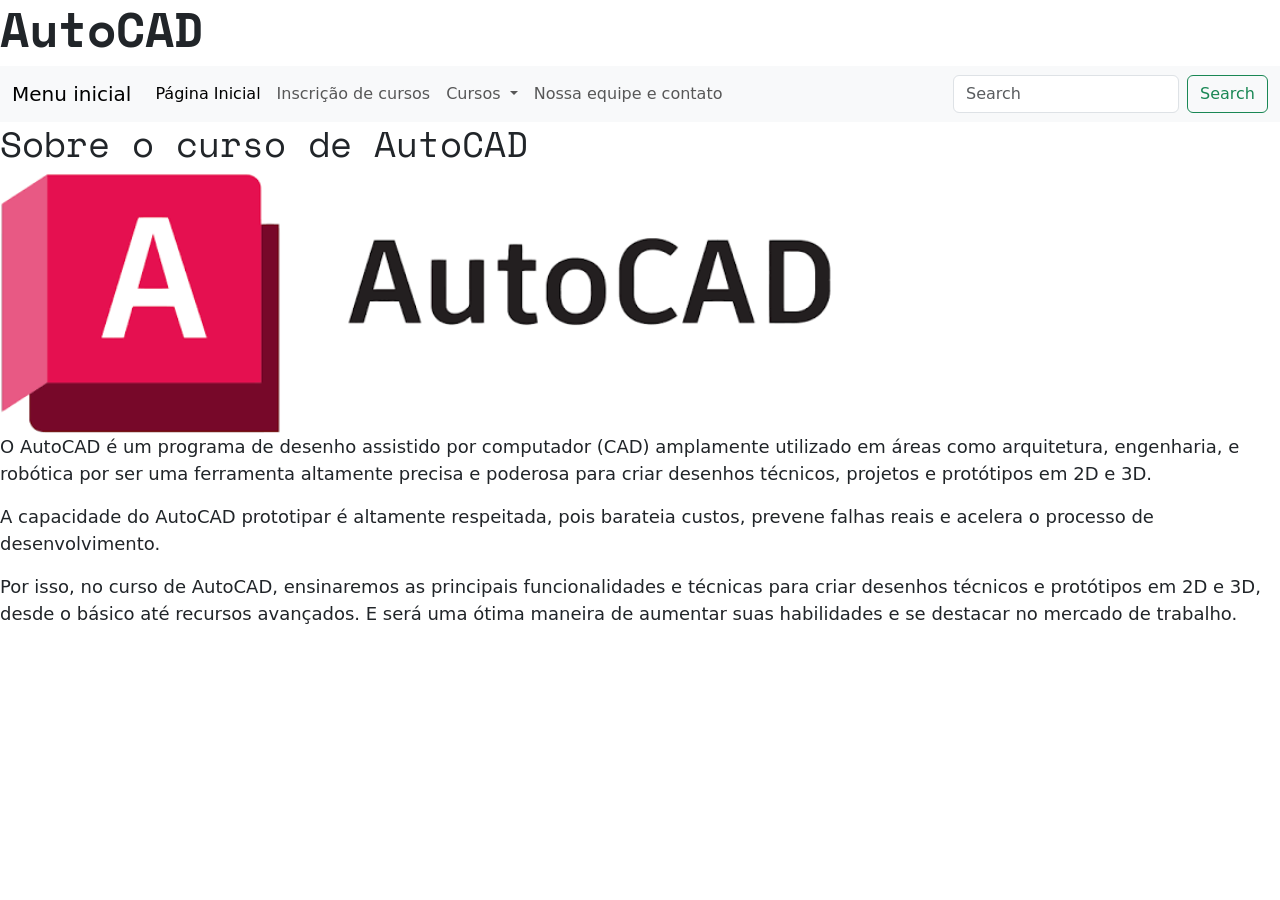
==== AutoCAD.html @ e308d981 "Versão quase concluída da estrutura do site, só falta mais uma página" ====
<!doctype html>
<html lang="pt-br">
  <head>
    <meta charset="UTF-8" />
    <meta name="viewport" content="width=device-width, initial-scale=1.0" />
    <title>AutoCAD</title>
    <!-- Bootstrap -->
    <link
      href="https://cdn.jsdelivr.net/npm/bootstrap@5.3.8/dist/css/bootstrap.min.css"
      rel="stylesheet"
      integrity="sha384-sRIl4kxILFvY47J16cr9ZwB07vP4J8+LH7qKQnuqkuIAvNWLzeN8tE5YBujZqJLB"
      crossorigin="anonymous"
    />
    <!-- Google Fonts -->
    <link rel="preconnect" href="https://fonts.googleapis.com" />
    <link rel="preconnect" href="https://fonts.gstatic.com" crossorigin />
    <link
      href="https://fonts.googleapis.com/css2?family=Space+Mono:ital,wght@0,400;0,700;1,400;1,700&display=swap"
      rel="stylesheet"
    />

    <!-- CSS Customizado -->
    <link rel="stylesheet" href="css/style.css" />
  </head>
  <body>
    <h1>AutoCAD</h1>

    <nav class="navbar navbar-expand-lg bg-body-tertiary">
      <div class="container-fluid">
        <a class="navbar-brand" href="#">Menu inicial</a>
        <button
          class="navbar-toggler"
          type="button"
          data-bs-toggle="collapse"
          data-bs-target="#navbarSupportedContent"
          aria-controls="navbarSupportedContent"
          aria-expanded="false"
          aria-label="Toggle navigation"
        >
          <span class="navbar-toggler-icon"></span>
        </button>
        <div class="collapse navbar-collapse" id="navbarSupportedContent">
          <ul class="navbar-nav me-auto mb-2 mb-lg-0">
            <li class="nav-item">
              <a class="nav-link active" aria-current="page" href="index.html"
                >Página Inicial</a
              >
            </li>
            <li class="nav-item">
              <a class="nav-link" href="formulario.html">Inscrição de cursos</a>
            </li>
            <li class="nav-item dropdown">
              <a
                class="nav-link dropdown-toggle"
                href="#"
                role="button"
                data-bs-toggle="dropdown"
                aria-expanded="false"
              >
                Cursos
              </a>
              <ul class="dropdown-menu">
                <li>
                  <a class="dropdown-item" href="AutoCAD.html">AutoCAD</a>
                </li>
                <li>
                  <a class="dropdown-item" href="Tinkercad.html">Tinkercad</a>
                </li>
                <li><hr class="dropdown-divider" /></li>
                <li>
                  <a class="dropdown-item" href="contato.html">Nossa Missão</a>
                </li>
              </ul>
            </li>
            <li class="nav-item">
              <a class="nav-link" aria-disabled="false" href="contato.html"
                >Nossa equipe e contato</a
              >
            </li>
          </ul>
          <form class="d-flex" role="search">
            <input
              class="form-control me-2"
              type="search"
              placeholder="Search"
              aria-label="Search"
            />
            <button class="btn btn-outline-success" type="submit">
              Search
            </button>
          </form>
        </div>
      </div>
    </nav>

    <main>
      <h2>Sobre o curso de AutoCAD</h2>
      <img src="img/autocad_logo.png" alt="Logo da AutoCAD" width="65%" />

      <br />
      <p>
        O AutoCAD é um programa de desenho assistido por computador (CAD)
        amplamente utilizado em áreas como arquitetura, engenharia, e robótica
        por ser uma ferramenta altamente precisa e poderosa para criar desenhos
        técnicos, projetos e protótipos em 2D e 3D.
      </p>
      <p>
        A capacidade do AutoCAD prototipar é altamente respeitada, pois barateia
        custos, prevene falhas reais e acelera o processo de desenvolvimento.
      </p>

      <p>
        Por isso, no curso de AutoCAD, ensinaremos as principais funcionalidades
        e técnicas para criar desenhos técnicos e protótipos em 2D e 3D, desde o
        básico até recursos avançados. E será uma ótima maneira de aumentar suas
        habilidades e se destacar no mercado de trabalho.
      </p>
    </main>

    <script
      src="https://cdn.jsdelivr.net/npm/bootstrap@5.3.8/dist/js/bootstrap.bundle.min.js"
      integrity="sha384-FKyoEForCGlyvwx9Hj09JcYn3nv7wiPVlz7YYwJrWVcXK/BmnVDxM+D2scQbITxI"
      crossorigin="anonymous"
    ></script>
  </body>
</html>
---- css/style.css ----
h1 {
  font-family: "Space Mono", Arial, Helvetica, sans-serif;
  font-size: 48px;
  font-weight: 550;
}

h2 {
  font-family: "Space Mono", Arial, Helvetica, sans-serif;
  font-size: 36px;
}

h3 {
  font-family: "Space Mono", Arial, Helvetica, sans-serif;
  font-size: 36px;
}

p {
  font-size: 18px;
}
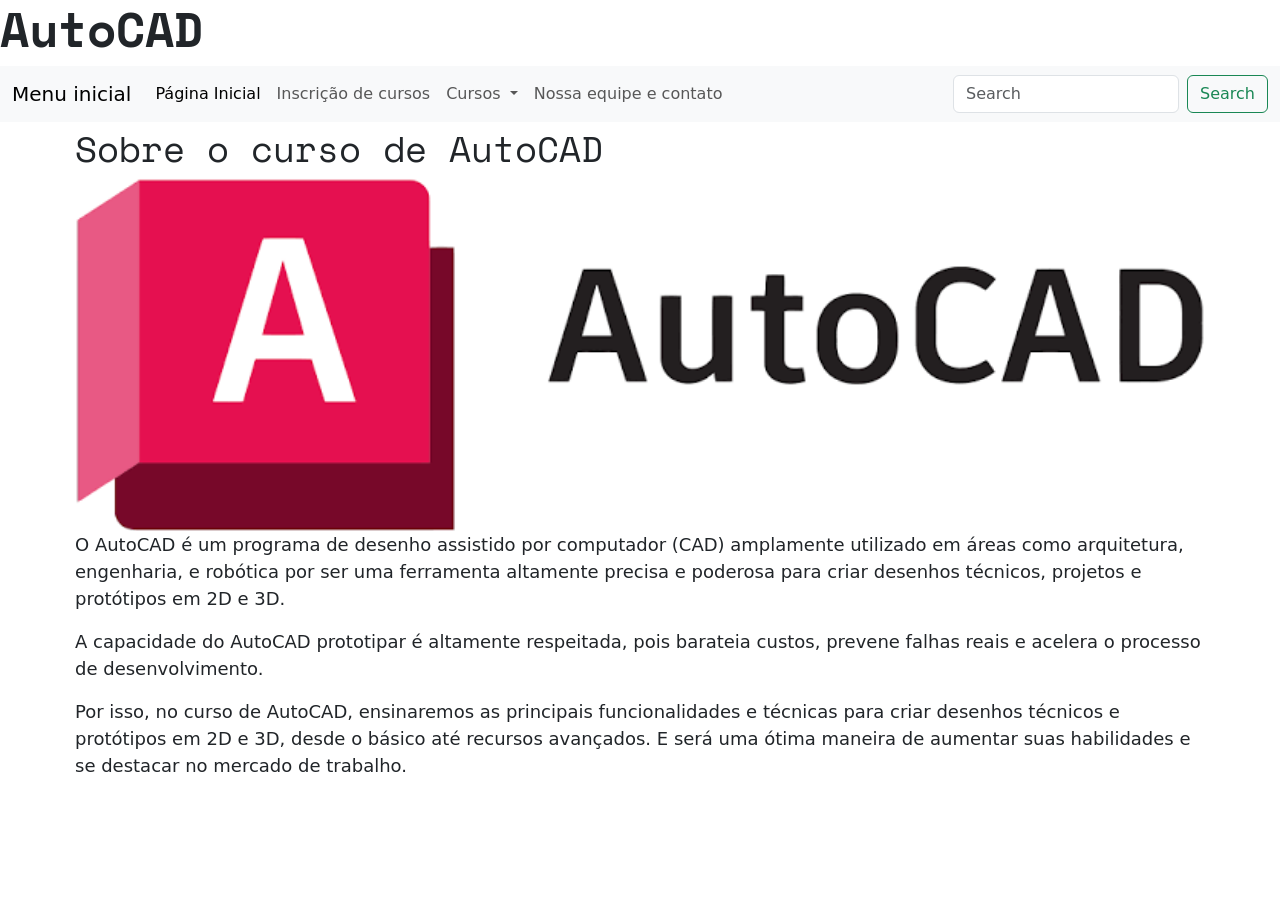
==== commit 48923158: "Adição de conteúdo e atualização do site" ====
--- a/AutoCAD.html
+++ b/AutoCAD.html
@@ -23,7 +23,7 @@
     <link rel="stylesheet" href="css/style.css" />
   </head>
   <body>
-    <h1>AutoCAD</h1>
+          <h1>AutoCAD</h1>
 
     <nav class="navbar navbar-expand-lg bg-body-tertiary">
       <div class="container-fluid">
@@ -68,7 +68,7 @@
                 </li>
                 <li><hr class="dropdown-divider" /></li>
                 <li>
-                  <a class="dropdown-item" href="contato.html">Nossa Missão</a>
+                  <a class="dropdown-item" aria-disabled="true">Desativado</a>
                 </li>
               </ul>
             </li>
@@ -94,7 +94,11 @@
     </nav>
 
     <main>
-      <h2>Sobre o curso de AutoCAD</h2>
+      <div class="container">
+        <div class="row">
+          <article class="col-12 col-lg-8">
+            <h2>Sobre o curso de AutoCAD</h2>
+          </article>
       <img src="img/autocad_logo.png" alt="Logo da AutoCAD" width="65%" />
 
       <br />
@@ -115,6 +119,7 @@
         básico até recursos avançados. E será uma ótima maneira de aumentar suas
         habilidades e se destacar no mercado de trabalho.
       </p>
+      </div>
     </main>
 
     <script
--- a/css/style.css
+++ b/css/style.css
@@ -17,3 +17,17 @@
 p {
   font-size: 18px;
 }
+
+
+#footer-universal {
+  padding: 10px;
+  background-color: #f1f1f1;
+  margin-top: 20px;
+  border: 1px solid #726e6e;
+}
+
+
+.container {
+  padding: 5px;
+  margin: 1px invisible;
+}
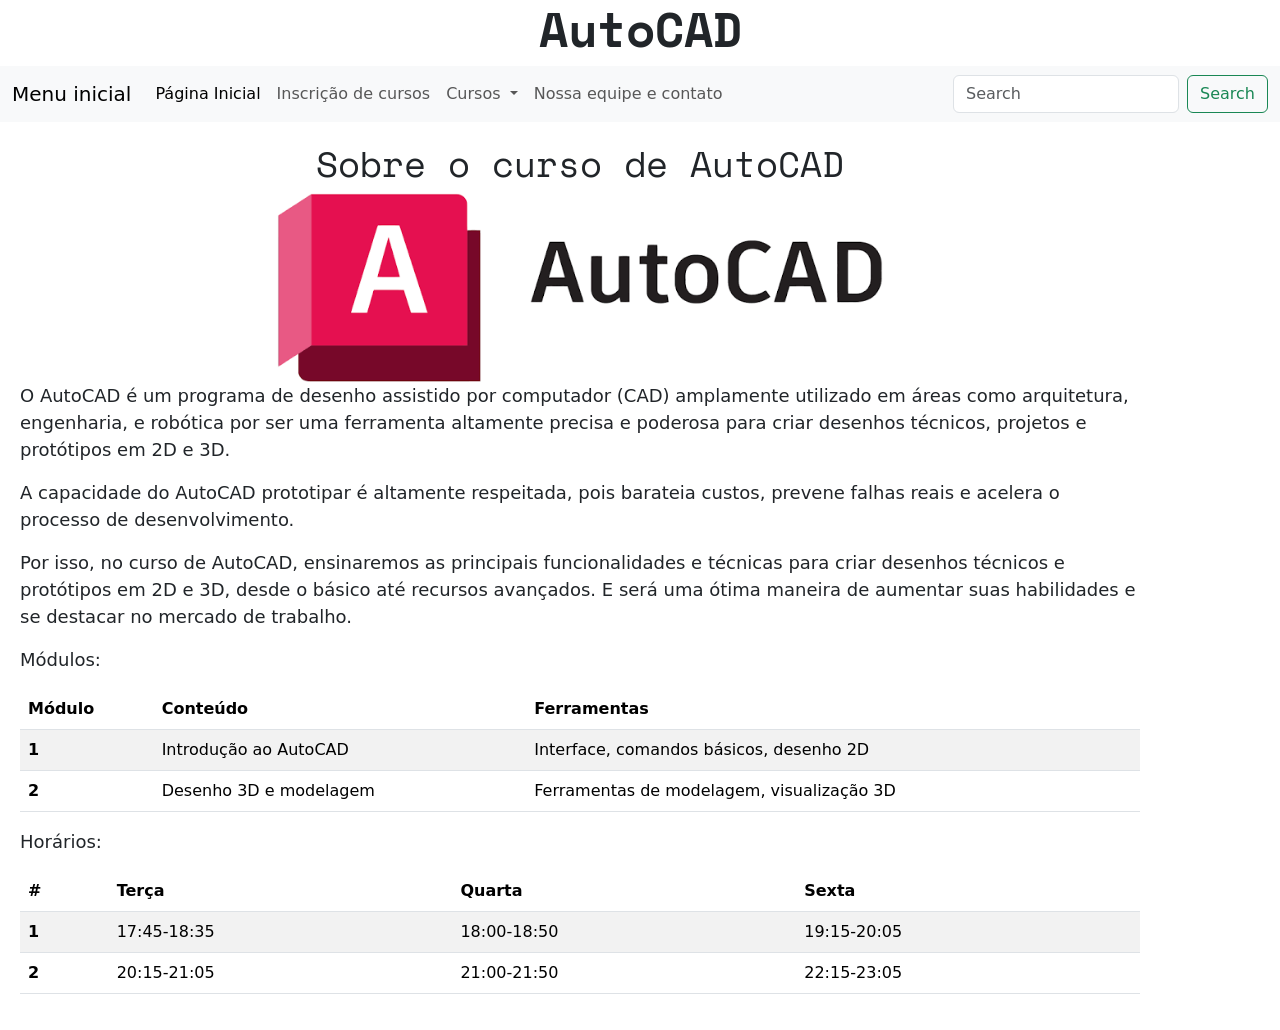
==== commit dff57342: "Atualização das páginas do site: melhorias na estrutura do AutoCAD e Tinkercad, adição de módulos e " ====
--- a/AutoCAD.html
+++ b/AutoCAD.html
@@ -96,10 +96,10 @@
     <main>
       <div class="container">
         <div class="row">
-          <article class="col-12 col-lg-8">
+          <article class="col-12 col-sm-6 col-md-8 col-lg-12">
             <h2>Sobre o curso de AutoCAD</h2>
           </article>
-      <img src="img/autocad_logo.png" alt="Logo da AutoCAD" width="65%" />
+      <img src="img/autocad_logo.png" alt="Logo da AutoCAD" style="display: block; margin: 0 auto; max-width: 100%; height: auto; width: 55%;">
 
       <br />
       <p>
@@ -120,6 +120,54 @@
         habilidades e se destacar no mercado de trabalho.
       </p>
       </div>
+
+       <p>Módulos:</p>
+      <table class ="table table-striped">
+        <thead>
+          <tr>
+            <th scope="col">Módulo</th>
+            <th scope="col">Conteúdo</th>
+            <th scope="col">Ferramentas</th>
+          </tr>
+        </thead>
+        <tbody>
+          <tr>
+            <th scope="row">1</th>
+            <td>Introdução ao AutoCAD</td>
+            <td>Interface, comandos básicos, desenho 2D</td>
+          </tr>
+
+          <tr>
+            <th scope="row">2</th>
+            <td>Desenho 3D e modelagem</td>
+            <td>Ferramentas de modelagem, visualização 3D</td>
+          </tr>
+          </tbody>
+          </table>
+
+          <p>Horários:</p>
+          <table class="table table-striped">
+            <thead>
+              <tr>
+                <th scope="col">#</th>
+                <th scope="col">Terça</th>
+                <th scope="col">Quarta</th>
+                <th scope="col">Sexta</th>
+              </tr>
+            </thead>
+            <tr>
+              <th scope="row">1</th>
+              <td>17:45-18:35</td>
+              <td>18:00-18:50</td>
+              <td>19:15-20:05</td>
+            </tr>
+            <tr>
+              <th scope="row">2</th>
+              <td>20:15-21:05</td>
+              <td>21:00-21:50</td>
+              <td>22:15-23:05</td>
+            </tr>
+          </table>
     </main>
 
     <script
--- a/css/style.css
+++ b/css/style.css
@@ -2,16 +2,19 @@
   font-family: "Space Mono", Arial, Helvetica, sans-serif;
   font-size: 48px;
   font-weight: 550;
+  text-align: center;
 }
 
 h2 {
   font-family: "Space Mono", Arial, Helvetica, sans-serif;
   font-size: 36px;
+  text-align: center;
 }
 
 h3 {
   font-family: "Space Mono", Arial, Helvetica, sans-serif;
   font-size: 36px;
+  text-align: center;
 }
 
 p {
@@ -28,6 +31,30 @@
 
 
 .container {
-  padding: 5px;
-  margin: 1px invisible;
+  padding: 10px;
+  margin: 10px;
+}
+
+
+#tinkercad-imagem {
+  display: block;
+  margin: 0 auto;
+  max-width: 100%;
+  height: auto;
+  min-width: 50%;
+  width: 55%;
+}
+
+.nomeHelp {
+  font-size: 14px;
+  color: #60676d;
+  margin-top: 5px;
+  margin-bottom: 10px;
+}
+
+.emailHelp {
+  font-size: 14px;
+  color: #60676d;
+  margin-top: 5px;
+  margin-bottom: 10px;
 }
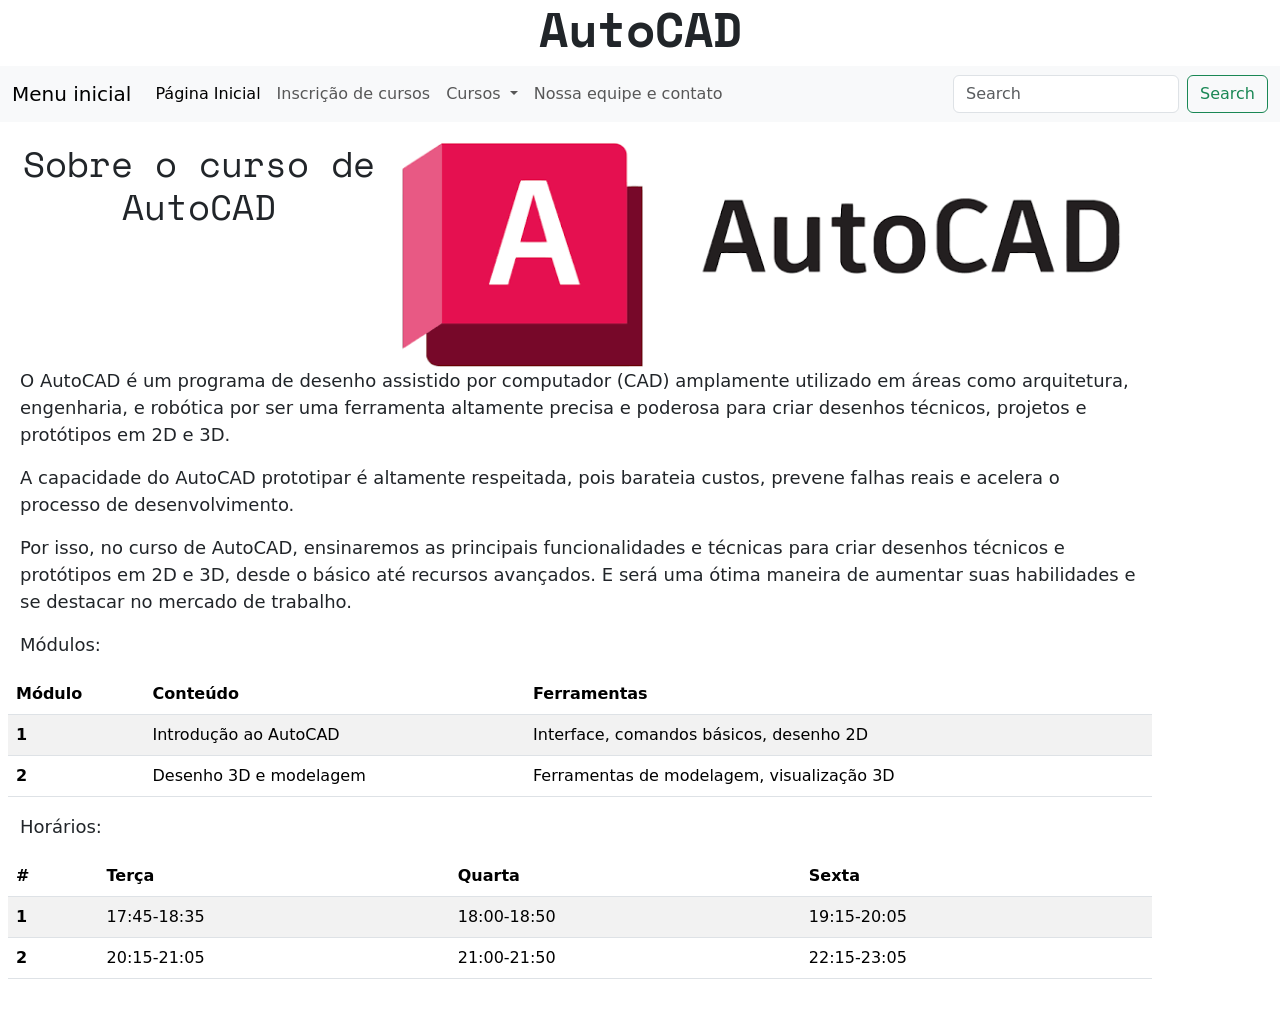
==== commit d55dfc66: "Revisões finais de Bootstrap para parte 1" ====
--- a/AutoCAD.html
+++ b/AutoCAD.html
@@ -23,7 +23,7 @@
     <link rel="stylesheet" href="css/style.css" />
   </head>
   <body>
-          <h1>AutoCAD</h1>
+    <h1>AutoCAD</h1>
 
     <nav class="navbar navbar-expand-lg bg-body-tertiary">
       <div class="container-fluid">
@@ -96,53 +96,57 @@
     <main>
       <div class="container">
         <div class="row">
-          <article class="col-12 col-sm-6 col-md-8 col-lg-12">
+          <article class="col-12 col-md-6 col-lg-4">
             <h2>Sobre o curso de AutoCAD</h2>
           </article>
-      <img src="img/autocad_logo.png" alt="Logo da AutoCAD" style="display: block; margin: 0 auto; max-width: 100%; height: auto; width: 55%;">
+          <img
+            src="img/autocad_logo.png"
+            alt="Logo da AutoCAD"
+            style="width: 65%"
+          />
 
-      <br />
-      <p>
-        O AutoCAD é um programa de desenho assistido por computador (CAD)
-        amplamente utilizado em áreas como arquitetura, engenharia, e robótica
-        por ser uma ferramenta altamente precisa e poderosa para criar desenhos
-        técnicos, projetos e protótipos em 2D e 3D.
-      </p>
-      <p>
-        A capacidade do AutoCAD prototipar é altamente respeitada, pois barateia
-        custos, prevene falhas reais e acelera o processo de desenvolvimento.
-      </p>
+          <br />
+          <p>
+            O AutoCAD é um programa de desenho assistido por computador (CAD)
+            amplamente utilizado em áreas como arquitetura, engenharia, e
+            robótica por ser uma ferramenta altamente precisa e poderosa para
+            criar desenhos técnicos, projetos e protótipos em 2D e 3D.
+          </p>
+          <p>
+            A capacidade do AutoCAD prototipar é altamente respeitada, pois
+            barateia custos, prevene falhas reais e acelera o processo de
+            desenvolvimento.
+          </p>
 
-      <p>
-        Por isso, no curso de AutoCAD, ensinaremos as principais funcionalidades
-        e técnicas para criar desenhos técnicos e protótipos em 2D e 3D, desde o
-        básico até recursos avançados. E será uma ótima maneira de aumentar suas
-        habilidades e se destacar no mercado de trabalho.
-      </p>
-      </div>
+          <p>
+            Por isso, no curso de AutoCAD, ensinaremos as principais
+            funcionalidades e técnicas para criar desenhos técnicos e protótipos
+            em 2D e 3D, desde o básico até recursos avançados. E será uma ótima
+            maneira de aumentar suas habilidades e se destacar no mercado de
+            trabalho.
+          </p>
+          <p>Módulos:</p>
+          <table class="table table-striped">
+            <thead>
+              <tr>
+                <th scope="col">Módulo</th>
+                <th scope="col">Conteúdo</th>
+                <th scope="col">Ferramentas</th>
+              </tr>
+            </thead>
+            <tbody>
+              <tr>
+                <th scope="row">1</th>
+                <td>Introdução ao AutoCAD</td>
+                <td>Interface, comandos básicos, desenho 2D</td>
+              </tr>
 
-       <p>Módulos:</p>
-      <table class ="table table-striped">
-        <thead>
-          <tr>
-            <th scope="col">Módulo</th>
-            <th scope="col">Conteúdo</th>
-            <th scope="col">Ferramentas</th>
-          </tr>
-        </thead>
-        <tbody>
-          <tr>
-            <th scope="row">1</th>
-            <td>Introdução ao AutoCAD</td>
-            <td>Interface, comandos básicos, desenho 2D</td>
-          </tr>
-
-          <tr>
-            <th scope="row">2</th>
-            <td>Desenho 3D e modelagem</td>
-            <td>Ferramentas de modelagem, visualização 3D</td>
-          </tr>
-          </tbody>
+              <tr>
+                <th scope="row">2</th>
+                <td>Desenho 3D e modelagem</td>
+                <td>Ferramentas de modelagem, visualização 3D</td>
+              </tr>
+            </tbody>
           </table>
 
           <p>Horários:</p>
@@ -168,6 +172,8 @@
               <td>22:15-23:05</td>
             </tr>
           </table>
+        </div>
+      </div>
     </main>
 
     <script
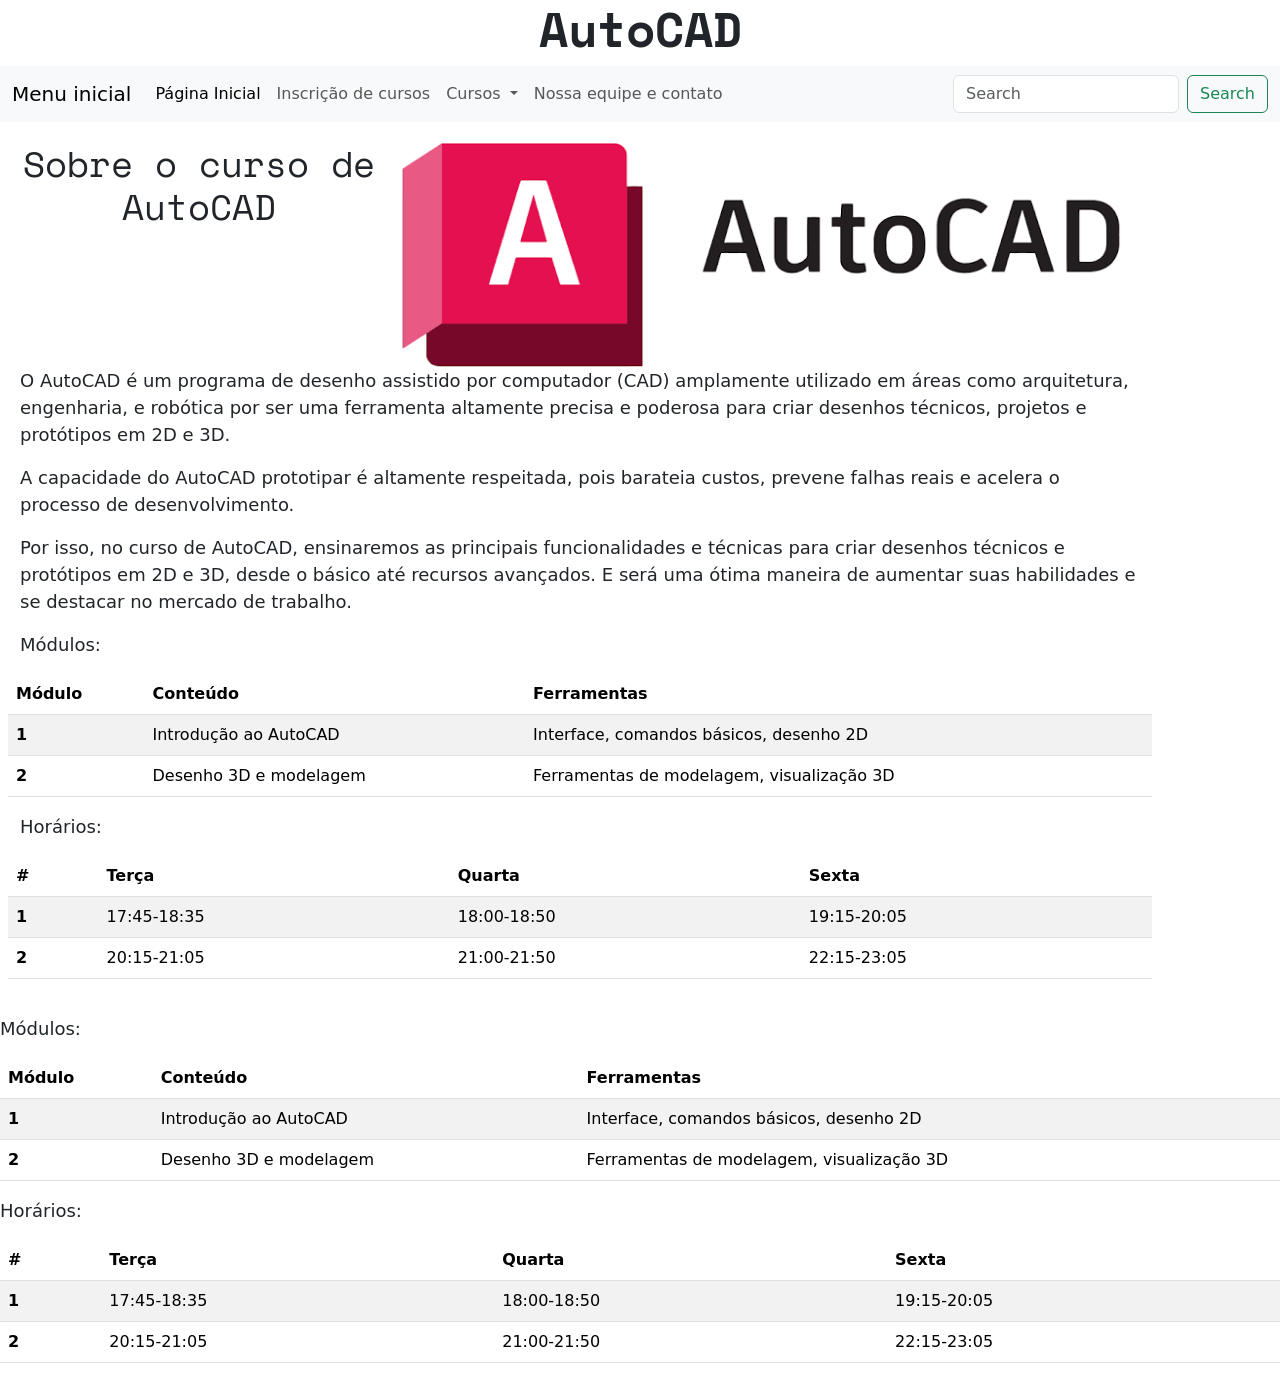
==== commit 48ec6a83: "Merge branch 'main' of https://github.com/ThiagoHeck/idw-b3-thiago" ====
--- a/AutoCAD.html
+++ b/AutoCAD.html
@@ -174,6 +174,54 @@
           </table>
         </div>
       </div>
+
+      <p>Módulos:</p>
+      <table class="table table-striped">
+        <thead>
+          <tr>
+            <th scope="col">Módulo</th>
+            <th scope="col">Conteúdo</th>
+            <th scope="col">Ferramentas</th>
+          </tr>
+        </thead>
+        <tbody>
+          <tr>
+            <th scope="row">1</th>
+            <td>Introdução ao AutoCAD</td>
+            <td>Interface, comandos básicos, desenho 2D</td>
+          </tr>
+
+          <tr>
+            <th scope="row">2</th>
+            <td>Desenho 3D e modelagem</td>
+            <td>Ferramentas de modelagem, visualização 3D</td>
+          </tr>
+        </tbody>
+      </table>
+
+      <p>Horários:</p>
+      <table class="table table-striped">
+        <thead>
+          <tr>
+            <th scope="col">#</th>
+            <th scope="col">Terça</th>
+            <th scope="col">Quarta</th>
+            <th scope="col">Sexta</th>
+          </tr>
+        </thead>
+        <tr>
+          <th scope="row">1</th>
+          <td>17:45-18:35</td>
+          <td>18:00-18:50</td>
+          <td>19:15-20:05</td>
+        </tr>
+        <tr>
+          <th scope="row">2</th>
+          <td>20:15-21:05</td>
+          <td>21:00-21:50</td>
+          <td>22:15-23:05</td>
+        </tr>
+      </table>
     </main>
 
     <script
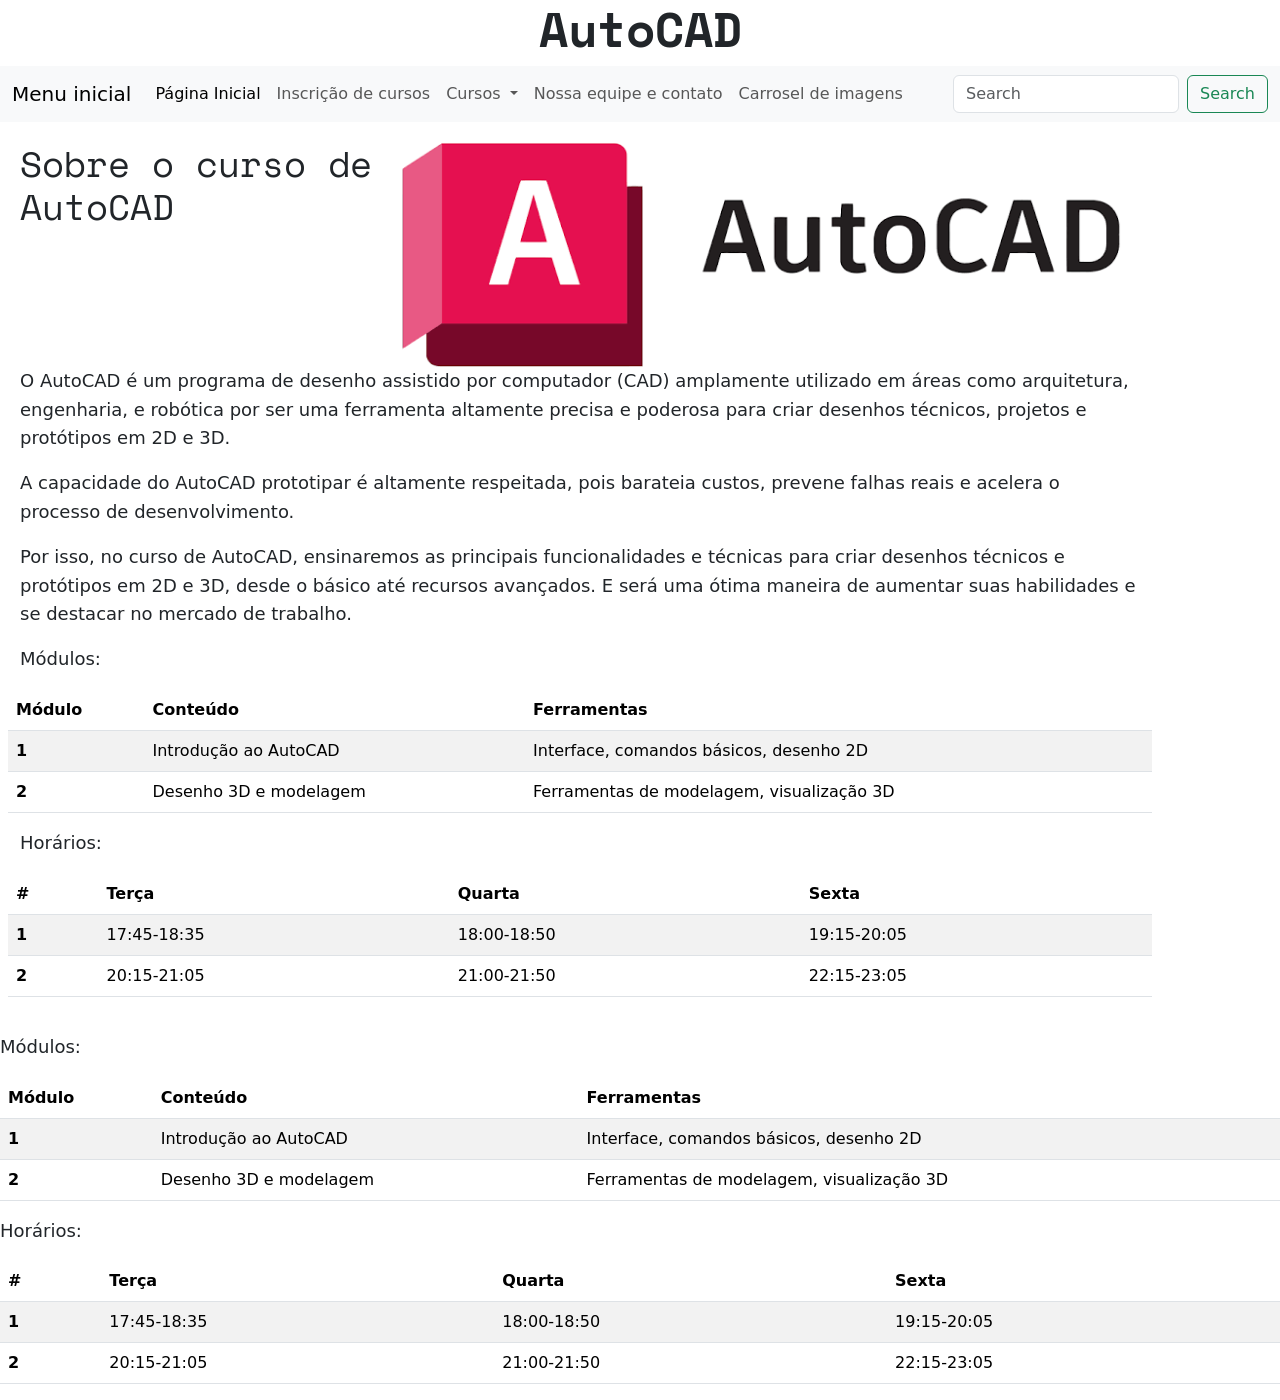
==== commit d753250a: "Atualização do README para refletir melhor o projeto e adição da navegação para a página de carrosel" ====
--- a/AutoCAD.html
+++ b/AutoCAD.html
@@ -77,6 +77,14 @@
                 >Nossa equipe e contato</a
               >
             </li>
+            <li class="nav-item">
+              <a
+                class="nav-link"
+                aria-disabled="false"
+                href="carousel_imagem.html"
+                >Carrosel de imagens</a
+              >
+            </li>
           </ul>
           <form class="d-flex" role="search">
             <input
--- a/css/style.css
+++ b/css/style.css
@@ -8,41 +8,36 @@
 h2 {
   font-family: "Space Mono", Arial, Helvetica, sans-serif;
   font-size: 36px;
-  text-align: center;
+  text-align: left;
 }
 
 h3 {
   font-family: "Space Mono", Arial, Helvetica, sans-serif;
   font-size: 36px;
+  text-align: left;
+}
+
+h5 {
+  color: #33c958;
+  line-height: 1.6;
   text-align: center;
 }
 
 p {
   font-size: 18px;
+  line-height: 1.6;
 }
 
-
-#footer-universal {
+footer {
   padding: 10px;
   background-color: #f1f1f1;
   margin-top: 20px;
   border: 1px solid #726e6e;
 }
 
-
 .container {
   padding: 10px;
   margin: 10px;
-}
-
-
-#tinkercad-imagem {
-  display: block;
-  margin: 0 auto;
-  max-width: 100%;
-  height: auto;
-  min-width: 50%;
-  width: 55%;
 }
 
 .nomeHelp {
@@ -57,4 +52,12 @@
   color: #60676d;
   margin-top: 5px;
   margin-bottom: 10px;
-}+}
+
+.carousel-item img {
+  margin: 0 auto;
+  display: block;
+  max-width: 100%;
+  width: 50%;
+  height: 50%;
+}
